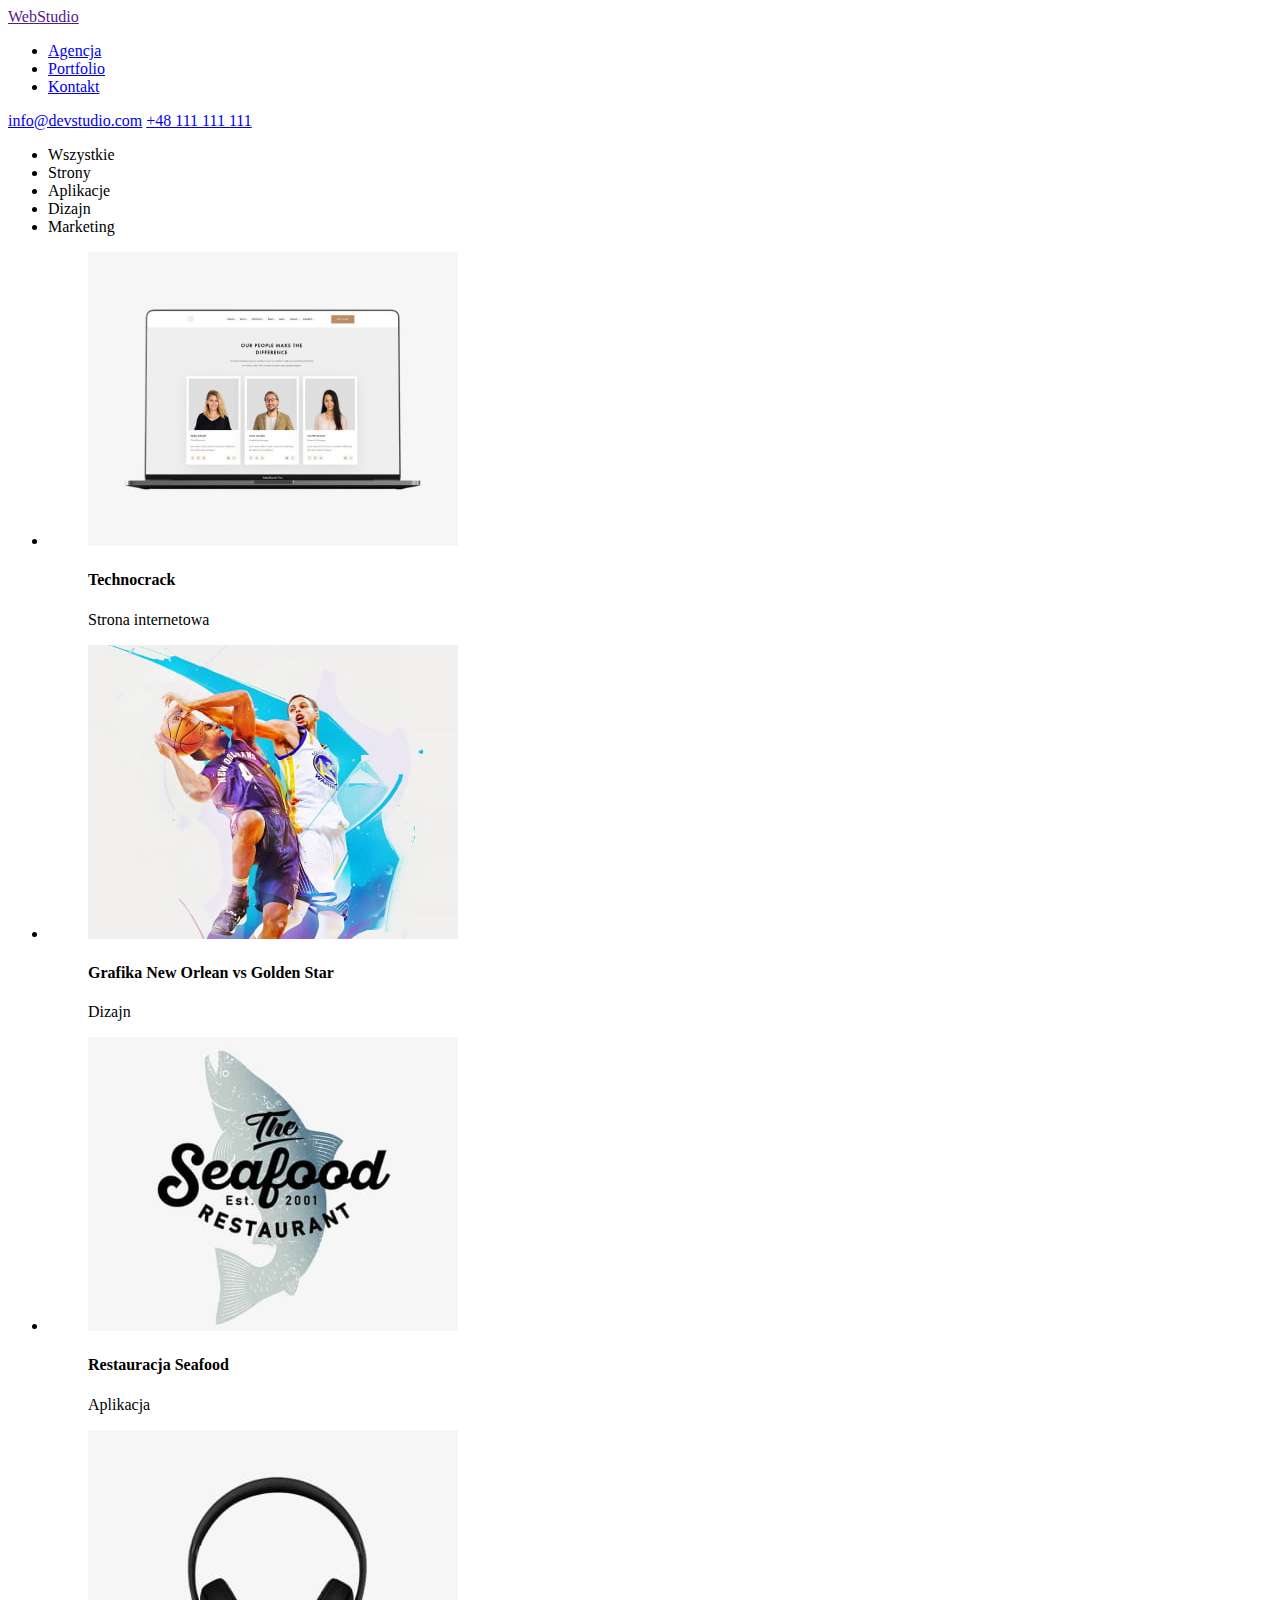
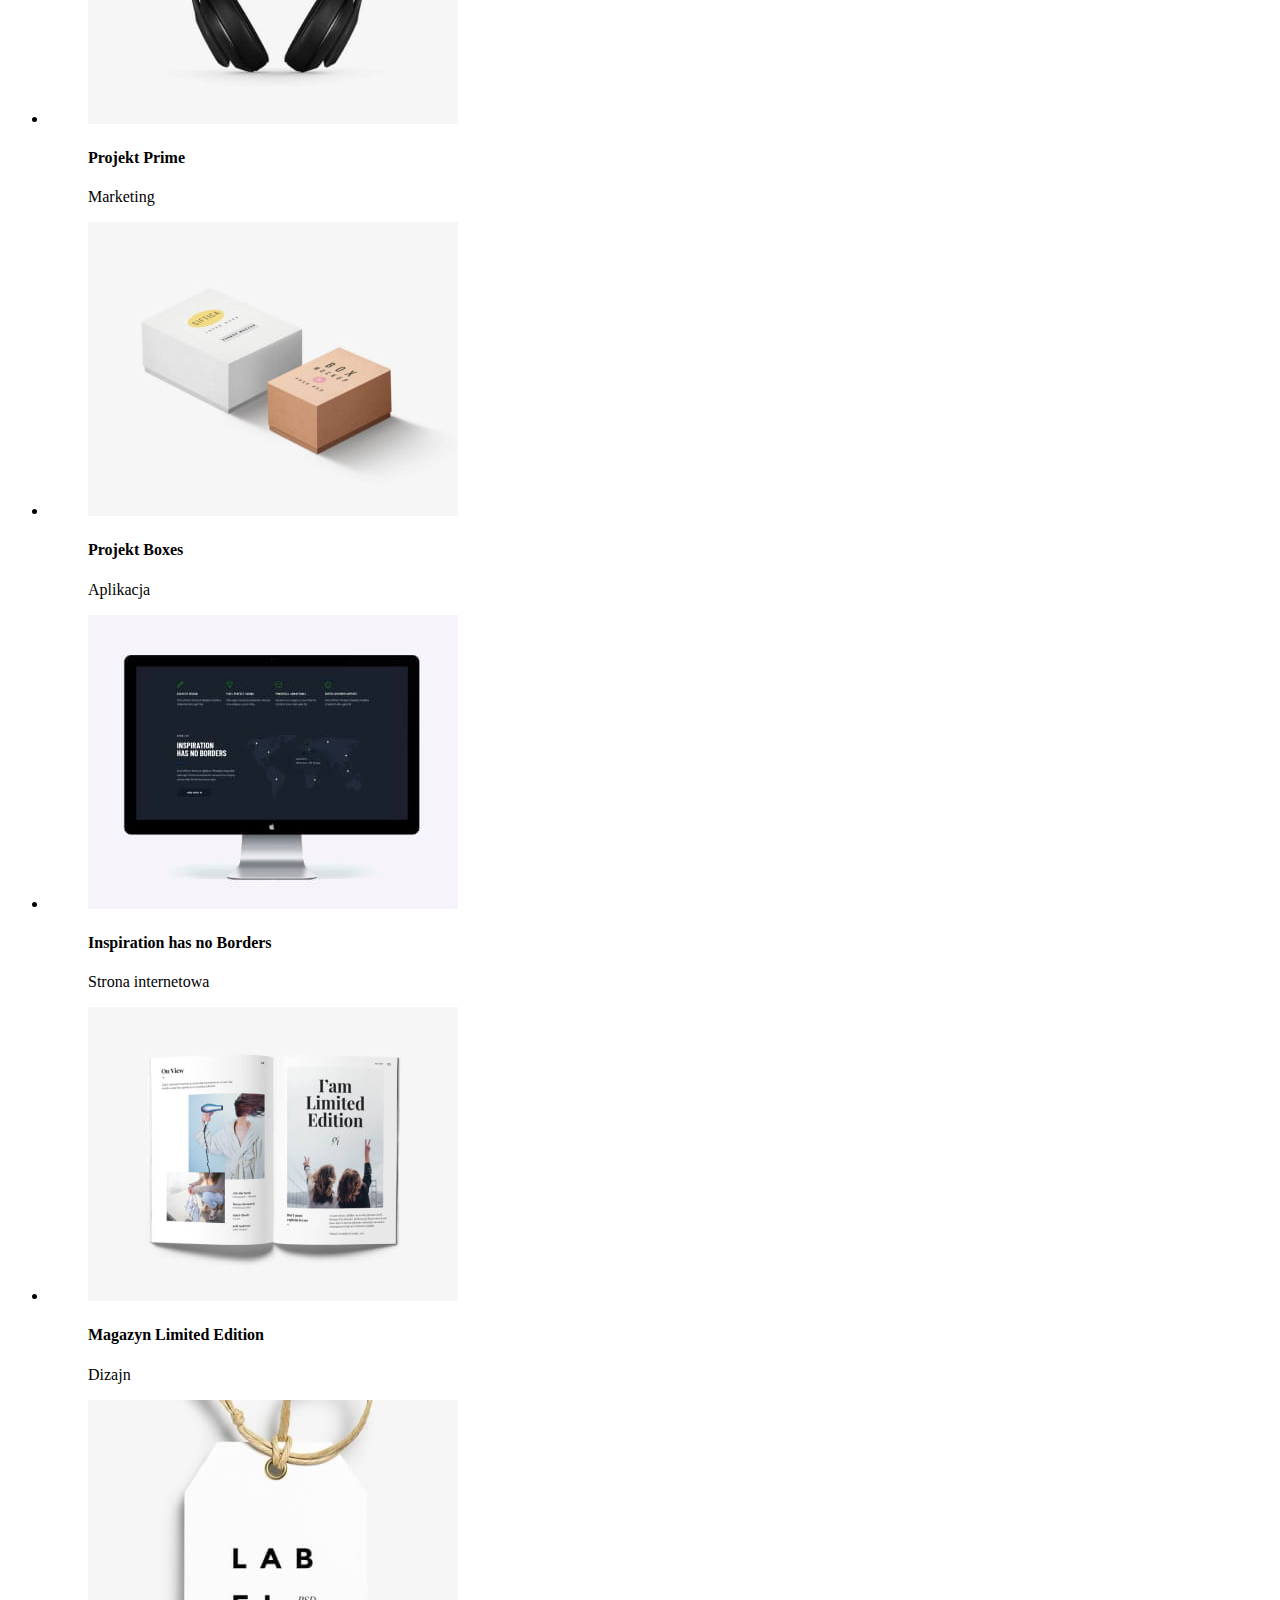
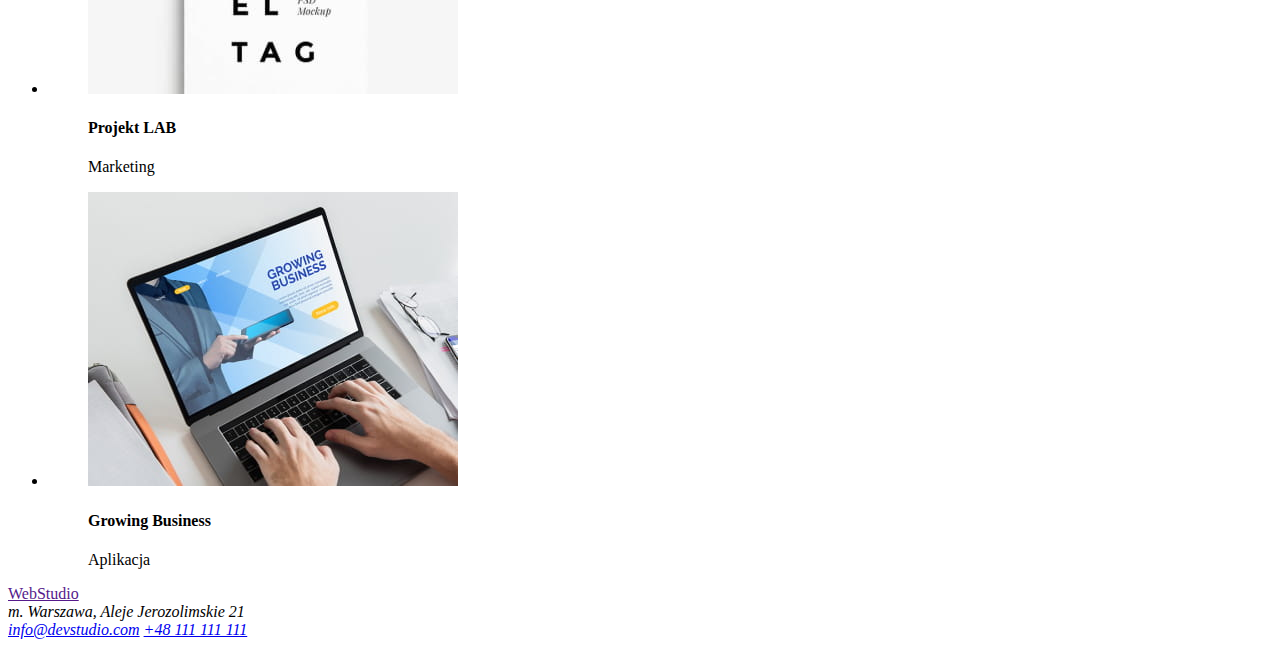
==== portfolio.html @ 69a2e6ab "HTML" ====
<!DOCTYPE html>
<html lang="en">
  <head>
    <meta charset="UTF-8" />
    <meta http-equiv="X-UA-Compatible" content="IE=edge" />
    <meta name="viewport" content="width=device-width, initial-scale=1.0" />
    <title>Document</title>
  </head>
  <body>
    <header>
      <a href="">WebStudio</a>
      <nav>
        <ul>
          <li><a href="/Agencja">Agencja</a></li>
          <li><a href="/Portfolio">Portfolio</a></li>
          <li><a href="/Kontakt">Kontakt</a></li>
        </ul>
      </nav>
      <a href="mailto:info@devstudio.com">info@devstudio.com</a>
      <a href="tel:+48111111111">+48 111 111 111</a>
    </header>
    <main>
      <section>
        <ul>
          <li>Wszystkie</li>
          <li>Strony</li>
          <li>Aplikacje</li>
          <li>Dizajn</li>
          <li>Marketing</li>
        </ul>
      </section>

      <section>
        <ul>
          <li>
            <figure>
              <img
                src="images/technocrack.jpg"
                alt="laptop na którym wyświetlone są zdjęcia trzech pracwników"
                width="370"
                height="294"
              />
              <figcaption>
                <h4>Technocrack</h4>
                Strona internetowa
              </figcaption>
            </figure>
          </li>
          <li>
            <figure>
              <img
                src="images/neworlean.jpg"
                alt="dwóch mężczyzn rywalizuje o piłkę do koszykówki"
                width="370"
                height="294"
              />
              <figcaption>
                <h4>Grafika New Orlean vs Golden Star</h4>
                Dizajn
              </figcaption>
            </figure>
          </li>

          <li>
            <figure>
              <img
                src="images/restauracjeseefood.jpg"
                alt="logo restauracji z owocami morza"
                width="370"
                height="294"
              />

              <figcaption>
                <h4>Restauracja Seafood</h4>
                Aplikacja
              </figcaption>
            </figure>
          </li>
          <li>
            <figure>
              <img
                src="images/projektprime.jpg"
                alt="słuchawki czarne nauszne"
                width="370"
                height="294"
              />
              <figcaption>
                <h4>Projekt Prime</h4>
                Marketing
              </figcaption>
            </figure>
          </li>
          <li>
            <figure>
              <img
                src="images/projektboxes.jpg"
                alt="dwa pudełka, jedno beżowe, drugie białe"
                width="370"
                height="294"
              />
              <figcaption>
                <h4>Projekt Boxes</h4>
                Aplikacja
              </figcaption>
            </figure>
          </li>
          <li>
            <figure>
              <img
                src="images/inspirationhasnoborderes.jpg"
                alt="czarny monitor z wyśietloną mapą świata"
                width="370"
                height="294"
              />
              <figcaption>
                <h4>Inspiration has no Borders</h4>
                Strona internetowa
              </figcaption>
            </figure>
          </li>
          <li>
            <figure>
              <img
                src="images/magazynlimitededition.jpg"
                alt="magazyn"
                width="370"
                height="294"
              />
              <figcaption>
                <h4>Magazyn Limited Edition</h4>
                Dizajn
              </figcaption>
            </figure>
          </li>
          <li>
            <figure>
              <img
                src="images/proektlab.jpg"
                alt="zawieszka LAB"
                width="370"
                height="294"
              />
              <figcaption>
                <h4>Projekt LAB</h4>
                Marketing
              </figcaption>
            </figure>
          </li>
          <li>
            <figure>
              <img
                src="images/growingbusiness.jpg"
                alt="osoba piszę na laptopie"
                width="370"
                height="294"
              />
              <figcaption>
                <h4>Growing Business</h4>
                Aplikacja
              </figcaption>
            </figure>
          </li>
        </ul>
      </section>
    </main>

    <footer>
      <a href="">WebStudio</a>
      <address>m. Warszawa, Aleje Jerozolimskie 21</address>
      <address>
        <a href="mailto:info@devstudio.com">info@devstudio.com</a>
        <a href="tel:+48111111111">+48 111 111 111</a>
      </address>
    </footer>
  </body>
</html>
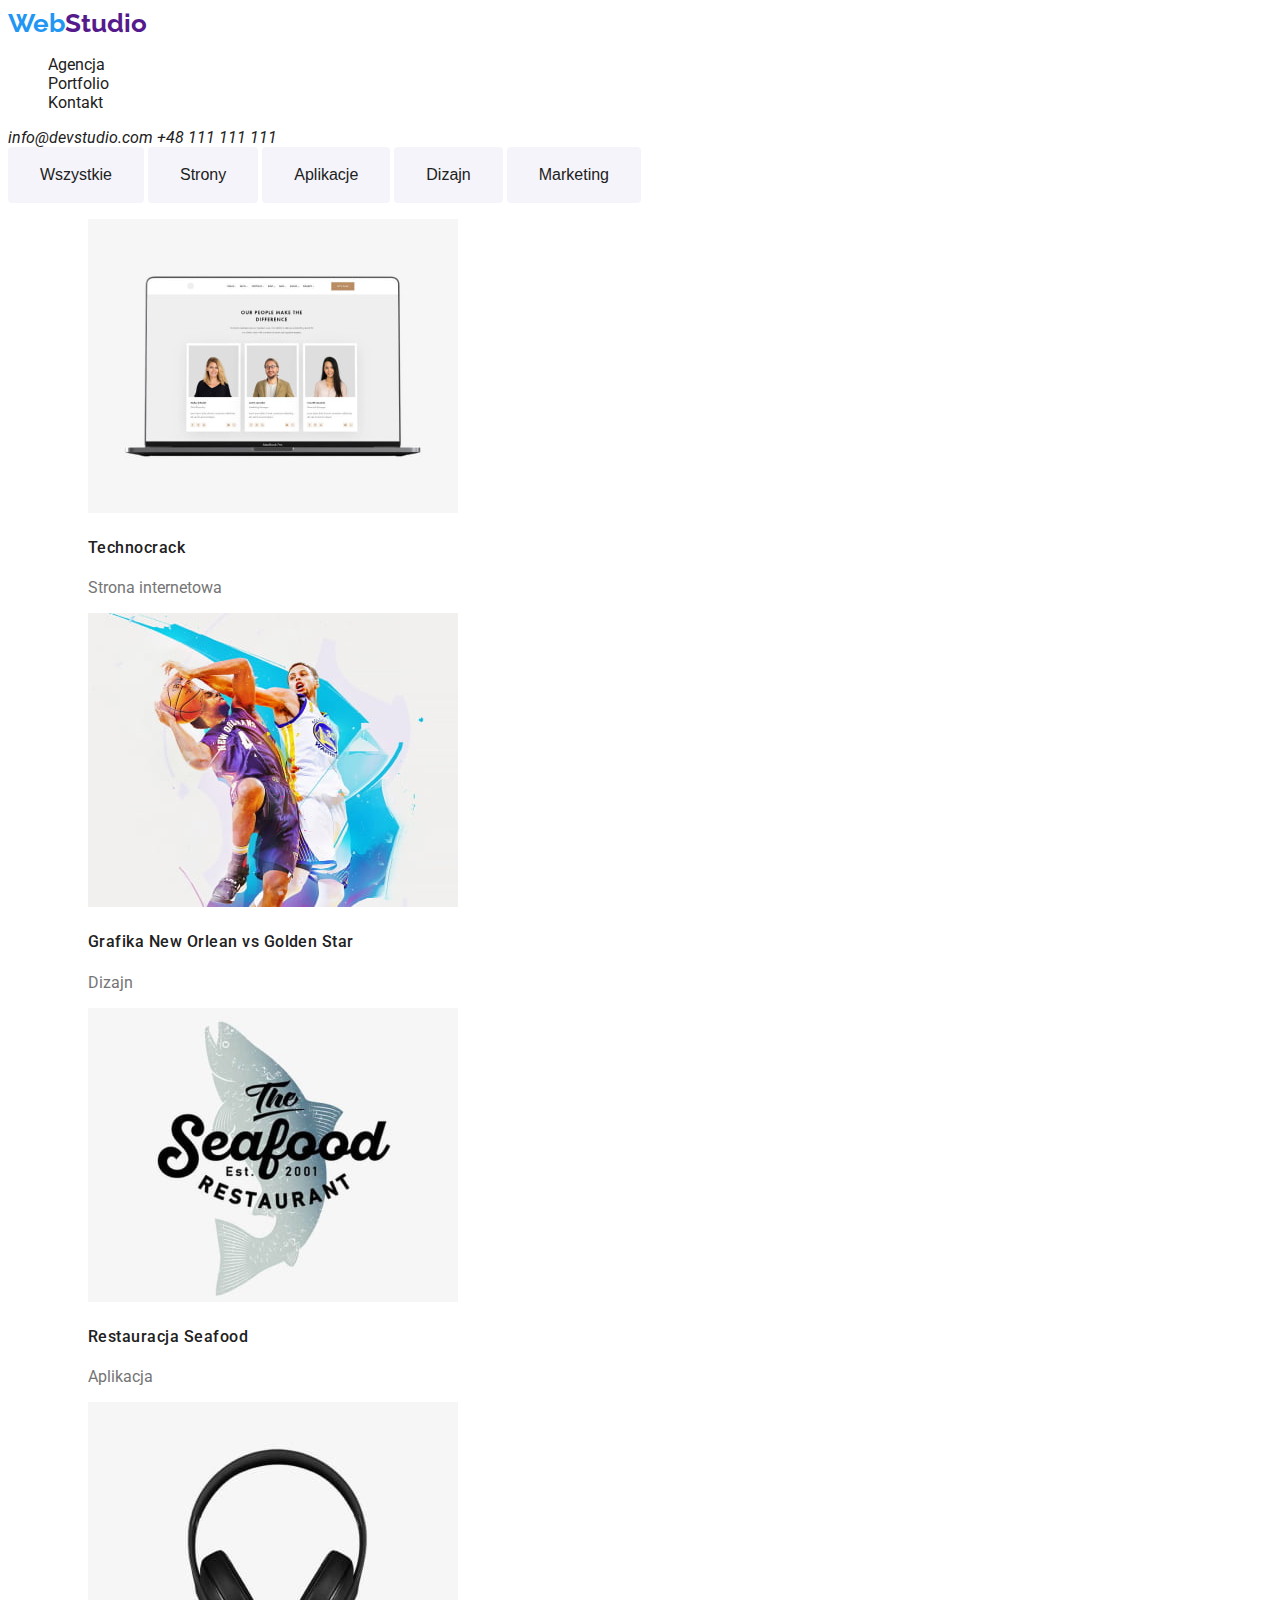
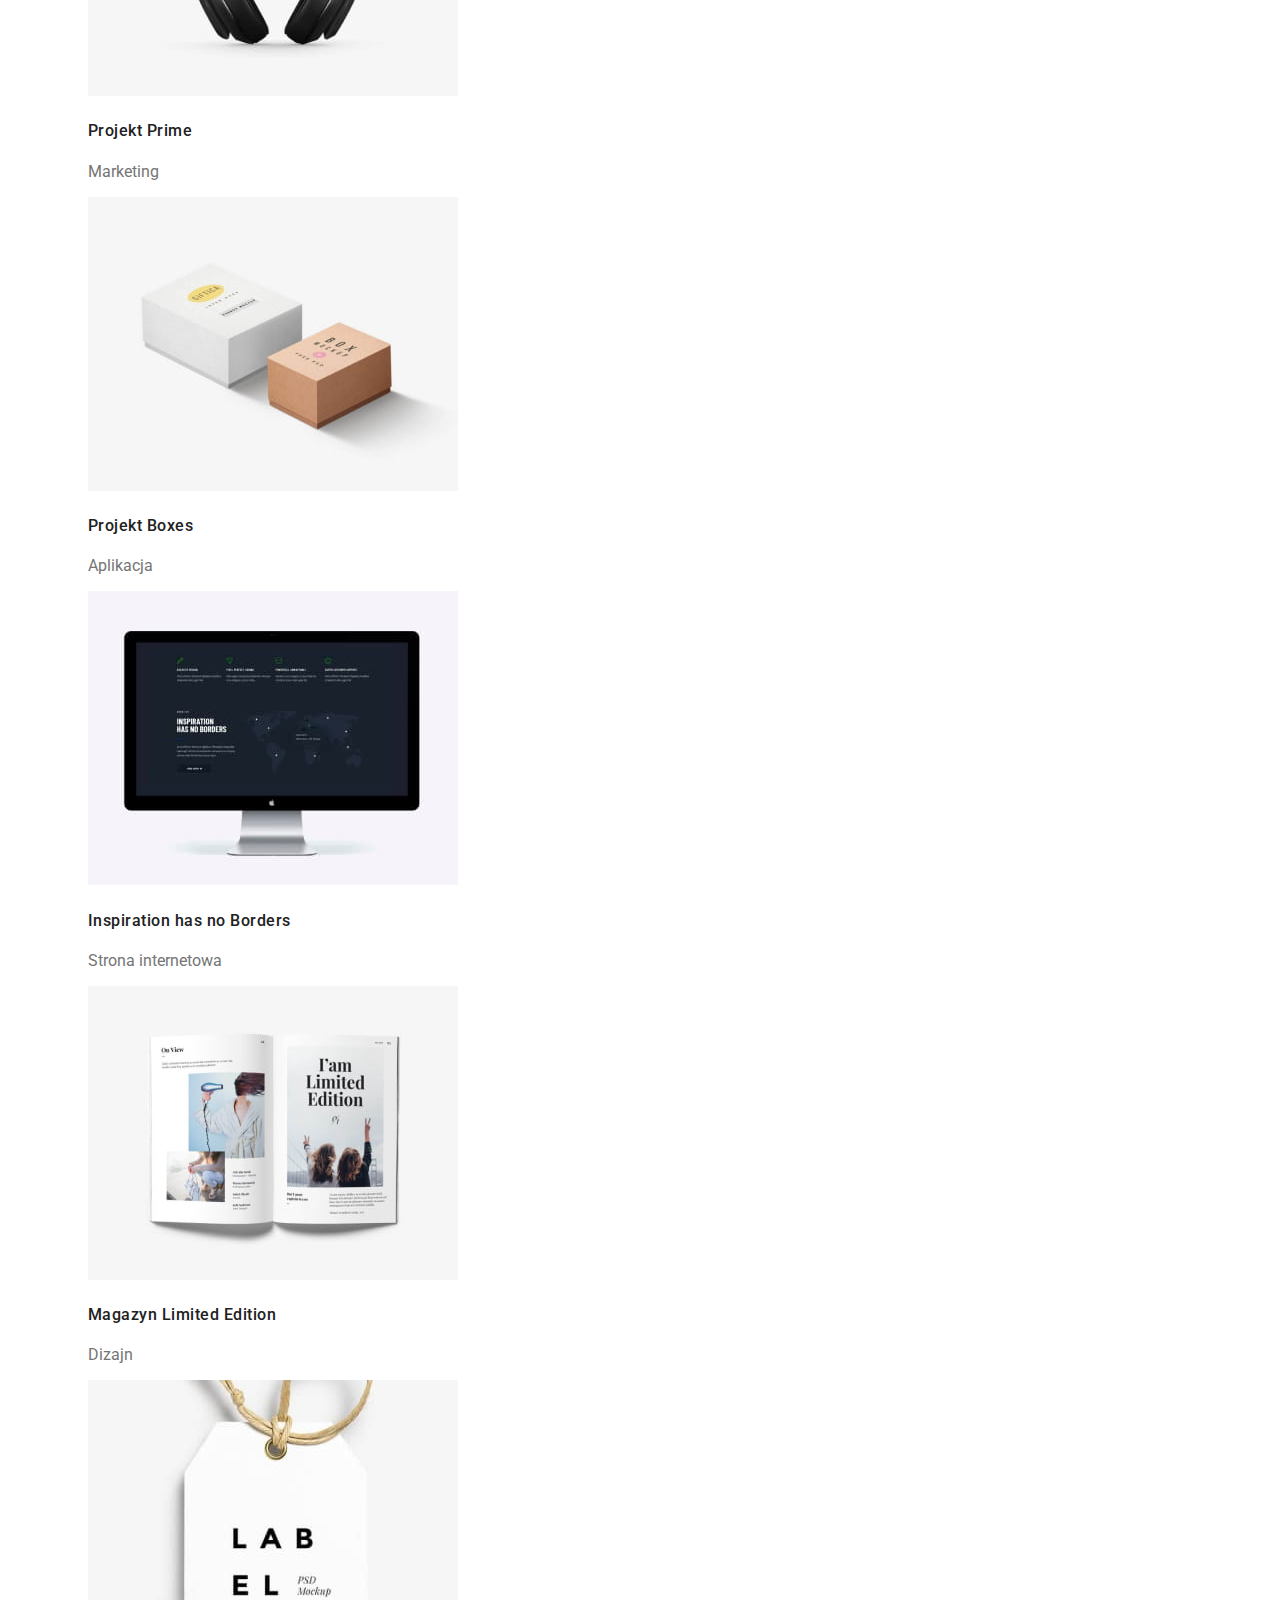
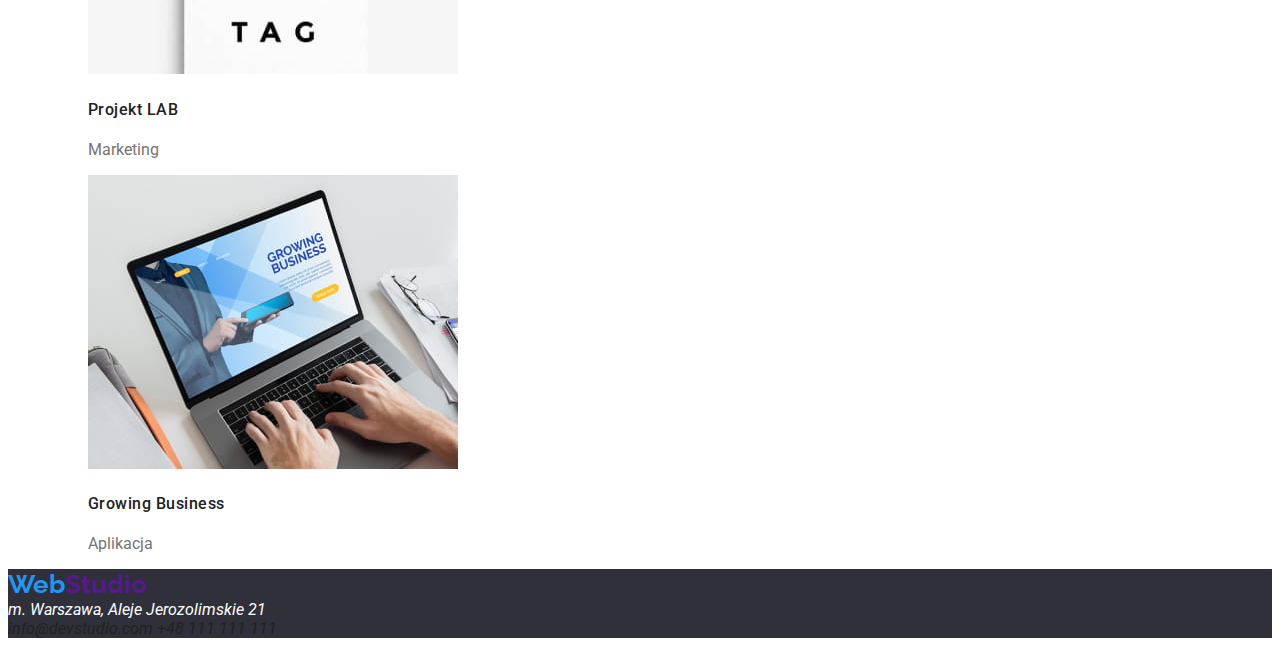
==== commit 0d74b596: "css version one" ====
--- a/portfolio.html
+++ b/portfolio.html
@@ -4,30 +4,35 @@
     <meta charset="UTF-8" />
     <meta http-equiv="X-UA-Compatible" content="IE=edge" />
     <meta name="viewport" content="width=device-width, initial-scale=1.0" />
+    <link
+      href="https://fonts.googleapis.com/css2?family=Raleway:wght@700&family=Roboto:wght@400;500;700;900&display=swap"
+      rel="stylesheet"
+    />
+    <link rel="stylesheet" href="./css/styles.css" />
     <title>Document</title>
   </head>
   <body>
     <header>
-      <a href="">WebStudio</a>
+      <a href="" class="webstudio"><span class="blue">Web</span>Studio</a>
       <nav>
         <ul>
-          <li><a href="/Agencja">Agencja</a></li>
-          <li><a href="/Portfolio">Portfolio</a></li>
-          <li><a href="/Kontakt">Kontakt</a></li>
+          <li><a class="link" href="index.html">Agencja</a></li>
+          <li><a class="link" href="portfolio.html">Portfolio</a></li>
+          <li><a class="link" href="/Kontakt">Kontakt</a></li>
         </ul>
       </nav>
-      <a href="mailto:info@devstudio.com">info@devstudio.com</a>
-      <a href="tel:+48111111111">+48 111 111 111</a>
+      <address>
+        <a class="link" href="mailto:info@devstudio.com">info@devstudio.com</a>
+        <a class="link" href="tel:+48111111111">+48 111 111 111</a>
+      </address>
     </header>
     <main>
       <section>
-        <ul>
-          <li>Wszystkie</li>
-          <li>Strony</li>
-          <li>Aplikacje</li>
-          <li>Dizajn</li>
-          <li>Marketing</li>
-        </ul>
+        <button class="button" type="button">Wszystkie</button>
+        <button class="button" type="button">Strony</button>
+        <button class="button" type="button">Aplikacje</button>
+        <button class="button" type="button">Dizajn</button>
+        <button class="button" type="button">Marketing</button>
       </section>
 
       <section>
@@ -164,12 +169,12 @@
       </section>
     </main>
 
-    <footer>
-      <a href="">WebStudio</a>
+    <footer class="background-text, social-links">
+      <a href="" class="webstudio"><span class="blue">Web</span>Studio</a>
       <address>m. Warszawa, Aleje Jerozolimskie 21</address>
       <address>
-        <a href="mailto:info@devstudio.com">info@devstudio.com</a>
-        <a href="tel:+48111111111">+48 111 111 111</a>
+        <a class="link" href="mailto:info@devstudio.com">info@devstudio.com</a>
+        <a class="link" href="tel:+48111111111">+48 111 111 111</a>
       </address>
     </footer>
   </body>
--- a/css/styles.css
+++ b/css/styles.css
@@ -0,0 +1,123 @@
+body {
+  font-family: "Roboto", "Raleway", sans-serif;
+  color: #212121;
+}
+.button {
+  background-color: #f5f4fa;
+  color: #212121;
+  font-size: 16px;
+  font-weight: 500;
+  border: none;
+  padding: 15px 32px;
+  text-align: center;
+  cursor: pointer;
+  background: #f5f4fa;
+  border-radius: 4px;
+  line-height: 1.6;
+}
+.button:hover {
+  background-color: #2196f3;
+  color: #ffffff;
+  background: #2196f3;
+  box-shadow: 0px 3px 1px rgba(0, 0, 0, 0.1), 0px 1px 2px rgba(0, 0, 0, 0.08),
+    0px 2px 2px rgba(0, 0, 0, 0.12);
+  border-radius: 4px;
+}
+
+.onebutton > .button {
+  font-weight: 700;
+  line-height: 1.87;
+}
+
+ul {
+  list-style-type: none;
+}
+
+.blue {
+  color: #2196f3;
+}
+
+footer {
+  background-color: #2f303a;
+  color: #ffffff;
+}
+
+h1 {
+  font-weight: 900;
+  font-size: 44px;
+  line-height: 60px;
+  text-align: center;
+  letter-spacing: 0.06em;
+  text-transform: uppercase;
+  color: #ffffff;
+  background-color: #2f303a;
+}
+h2 {
+  font-weight: 700;
+  font-size: 36px;
+  line-height: 42/36;
+  text-align: center;
+  letter-spacing: 0.03em;
+}
+
+h5 {
+  font-weight: 700;
+  font-size: 14px;
+  line-height: 16/14;
+  letter-spacing: 0.03em;
+  text-transform: uppercase;
+}
+a {
+  text-decoration: none;
+  width: 110px;
+  height: 16px;
+}
+
+p {
+  font-size: 14px;
+  line-height: 24/14;
+  color: #757575;
+}
+
+figcaption {
+  font-size: 16px;
+  line-height: 19/16;
+  color: #757575;
+}
+
+h4 {
+  font-weight: 500;
+  font-size: 16px;
+  line-height: 19/16;
+  letter-spacing: 0.03em;
+
+  color: #212121;
+}
+
+.link {
+  color: #212121;
+}
+.social-links {
+  color: #ffffff;
+}
+.link:hover {
+  color: #2196f3;
+}
+
+.social-links .link:hover,
+.social-links .link:focus {
+  color: #2196f3;
+}
+
+.webstudio {
+  font-family: "Raleway";
+  font-style: normal;
+  font-weight: 700;
+  font-size: 26px;
+  line-height: 31px;
+}
+
+address a {
+  margin: inherit;
+  color: #757575;
+}
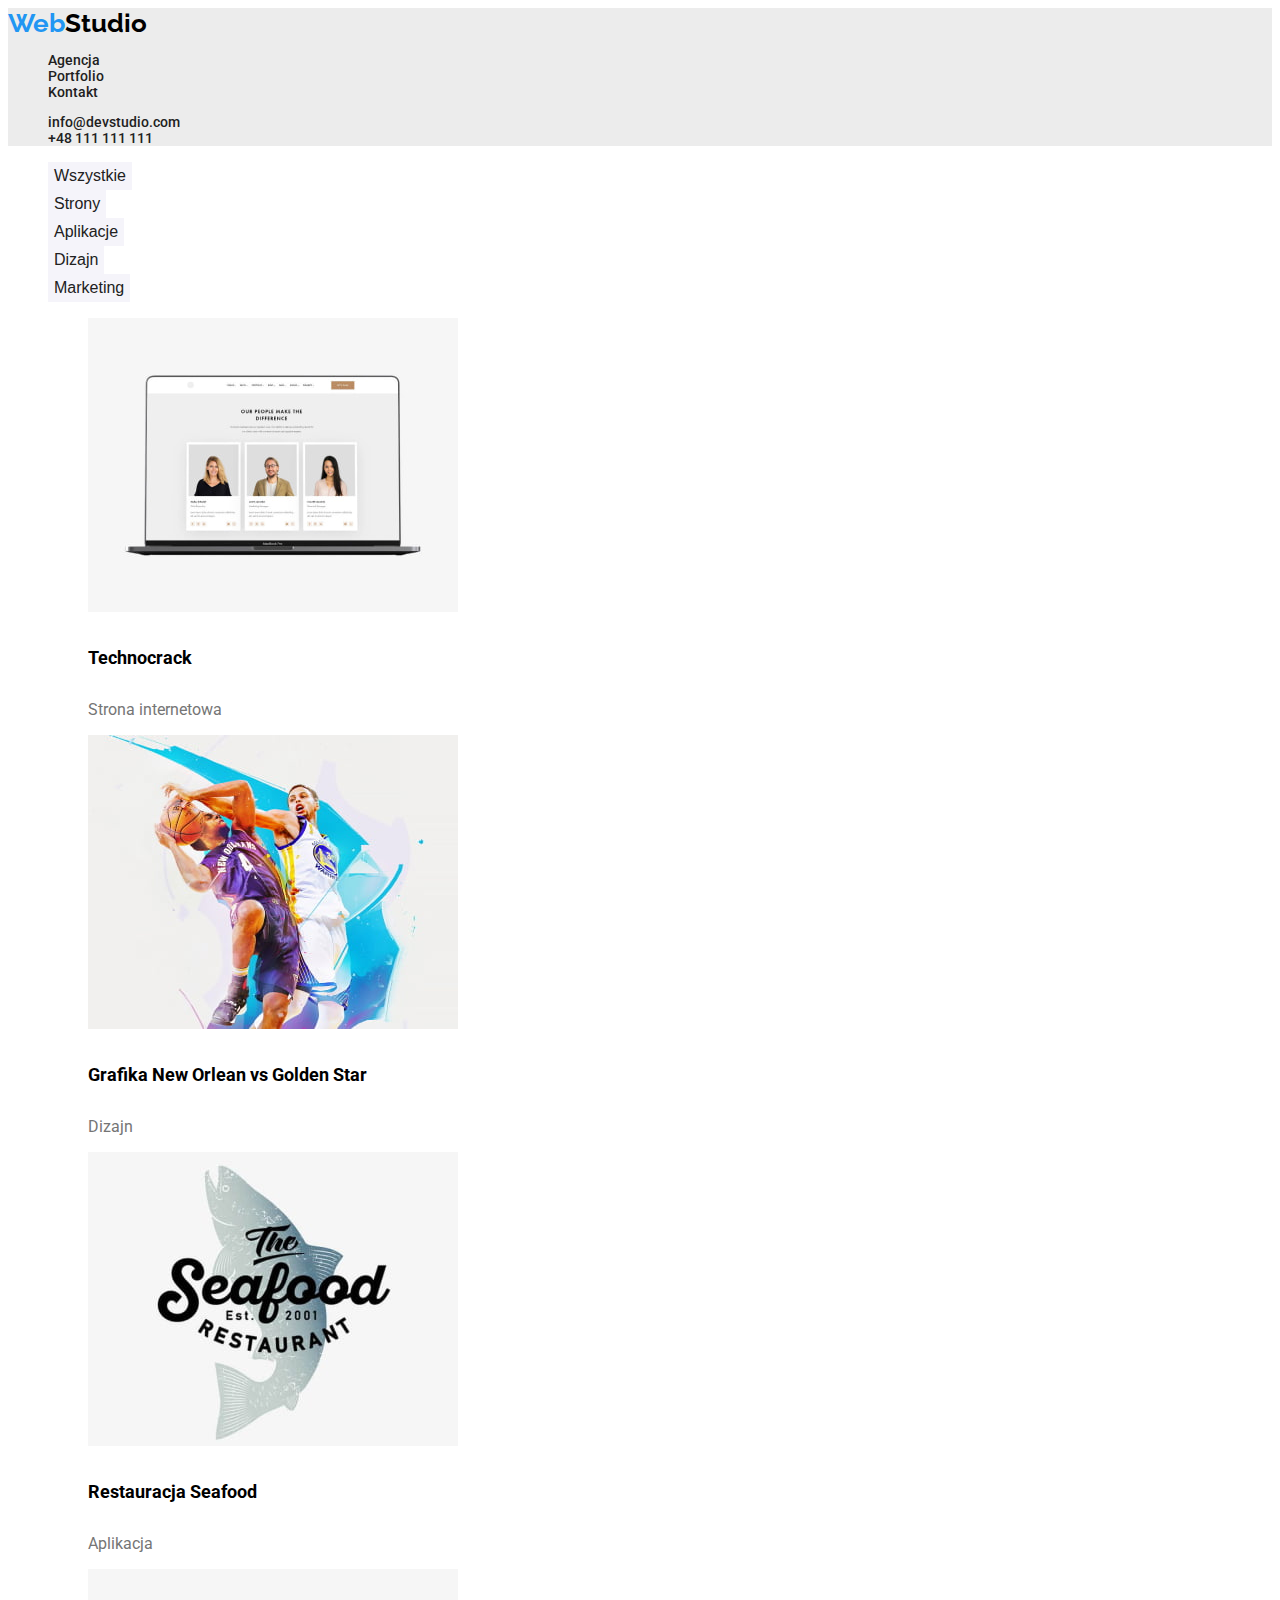
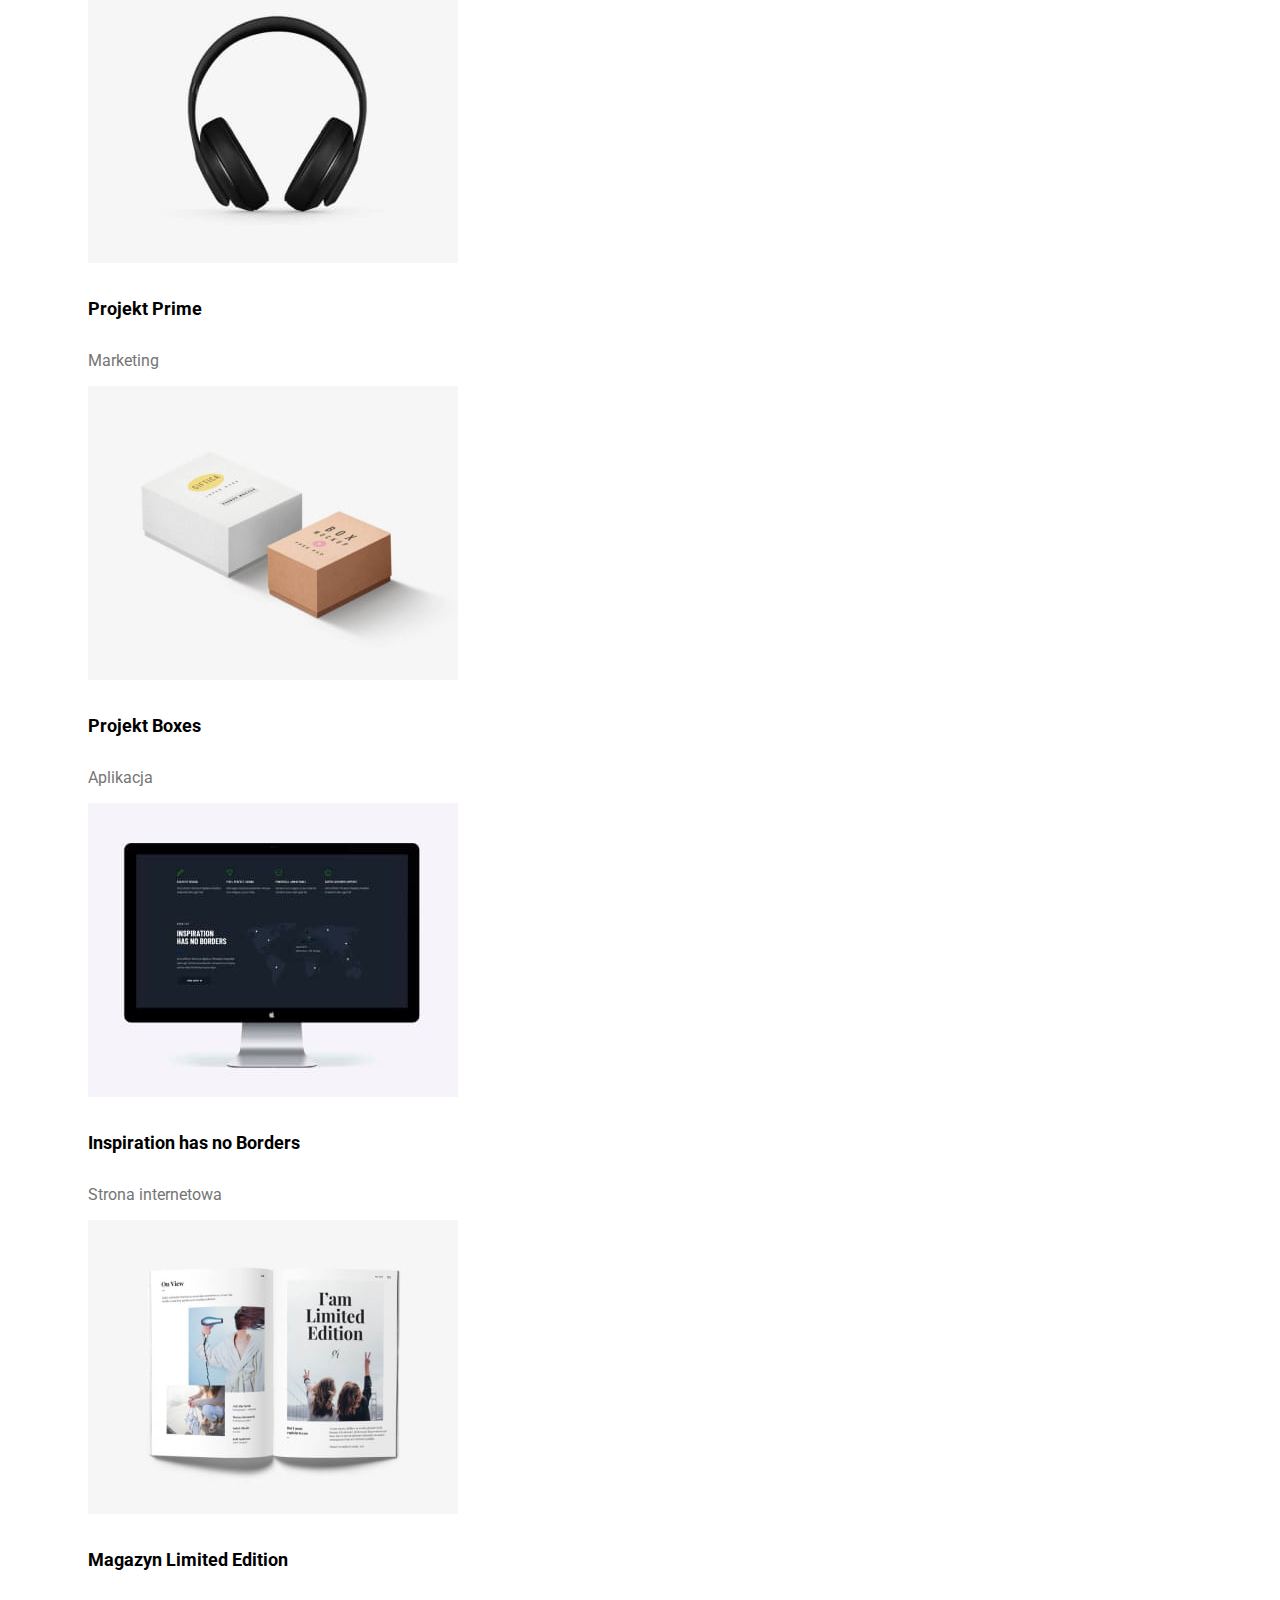
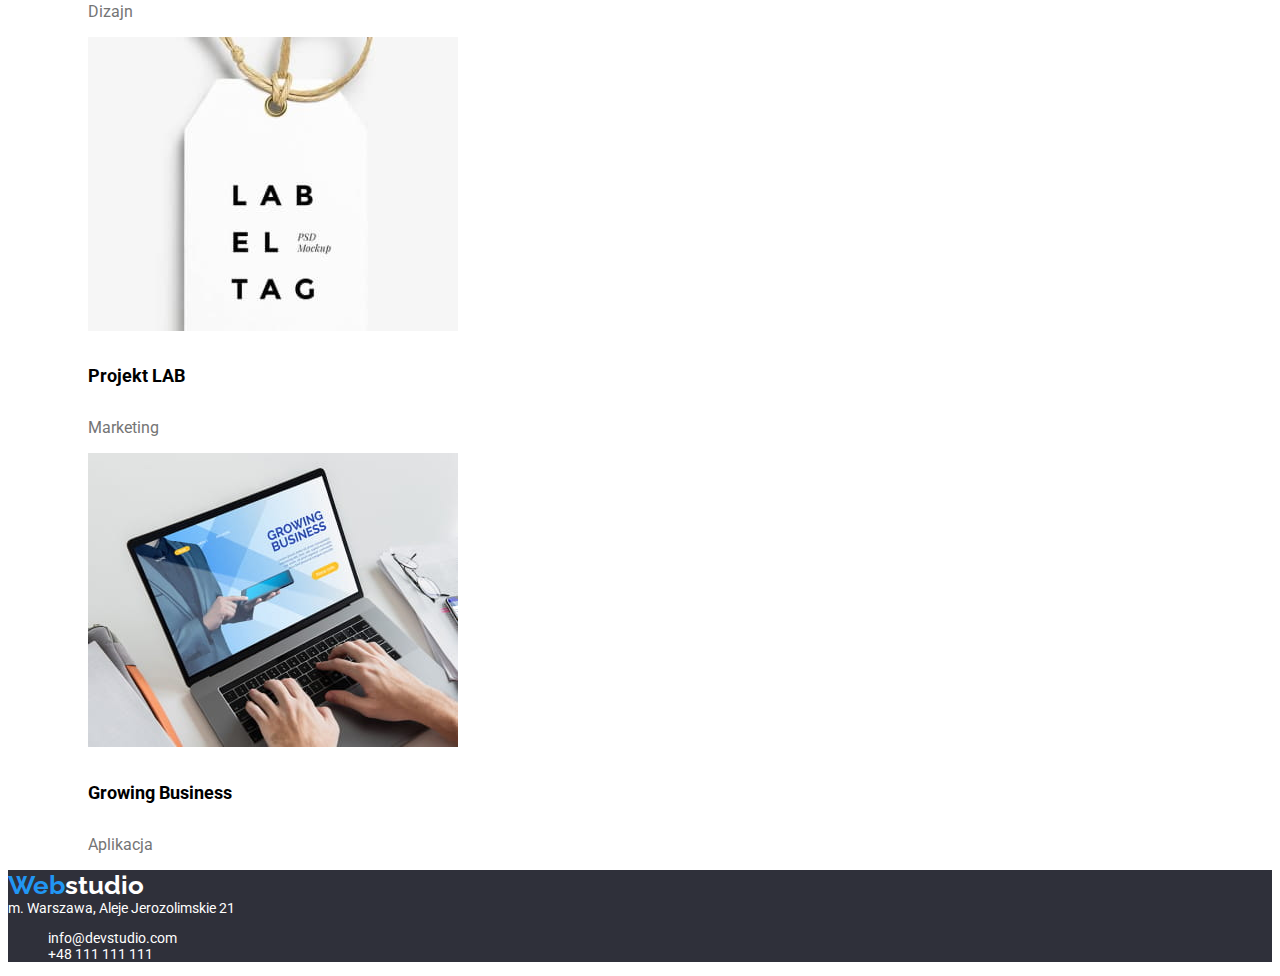
==== commit c4991980: "css version two" ====
--- a/portfolio.html
+++ b/portfolio.html
@@ -12,156 +12,168 @@
     <title>Document</title>
   </head>
   <body>
-    <header>
-      <a href="" class="webstudio"><span class="blue">Web</span>Studio</a>
+    <header class="header">
+      <a class="header-logo" href="index.html"><span> Web</span>Studio</a>
       <nav>
-        <ul>
-          <li><a class="link" href="index.html">Agencja</a></li>
-          <li><a class="link" href="portfolio.html">Portfolio</a></li>
-          <li><a class="link" href="/Kontakt">Kontakt</a></li>
+        <ul class="header-link">
+          <li><a class="header-link" href="">Agencja</a></li>
+          <li><a class="header-link" href="portfolio.html">Portfolio</a></li>
+          <li><a class="header-link" href="">Kontakt</a></li>
         </ul>
       </nav>
       <address>
-        <a class="link" href="mailto:info@devstudio.com">info@devstudio.com</a>
-        <a class="link" href="tel:+48111111111">+48 111 111 111</a>
+        <ul class="header-link">
+          <li>
+            <a class="header-link" href="mailto:info@devstudio.com"
+              >info@devstudio.com</a
+            >
+          </li>
+          <li>
+            <a class="header-link" href="tel:+48111111111">+48 111 111 111</a>
+          </li>
+        </ul>
       </address>
     </header>
     <main>
       <section>
-        <button class="button" type="button">Wszystkie</button>
-        <button class="button" type="button">Strony</button>
-        <button class="button" type="button">Aplikacje</button>
-        <button class="button" type="button">Dizajn</button>
-        <button class="button" type="button">Marketing</button>
+        <ul class="button-item-list">
+          <li><button class="button-item" type="button">Wszystkie</button></li>
+          <li><button class="button-item" type="button">Strony</button></li>
+          <li><button class="button-item" type="button">Aplikacje</button></li>
+          <li><button class="button-item" type="button">Dizajn</button></li>
+          <li><button class="button-item" type="button">Marketing</button></li>
+        </ul>
       </section>
 
-      <section>
-        <ul>
-          <li>
-            <figure>
-              <img
-                src="images/technocrack.jpg"
+      <section class="solutions">
+        <ul class="solutions-list">
+          <li>
+            <figure>
+              <img
+                src="images/solution1.jpg"
                 alt="laptop na którym wyświetlone są zdjęcia trzech pracwników"
                 width="370"
                 height="294"
               />
               <figcaption>
-                <h4>Technocrack</h4>
-                Strona internetowa
-              </figcaption>
-            </figure>
-          </li>
-          <li>
-            <figure>
-              <img
-                src="images/neworlean.jpg"
+                <h4 class="solutions-title">Technocrack</h4>
+                <p class="solutions-text">Strona internetowa</p>
+              </figcaption>
+            </figure>
+          </li>
+          <li>
+            <figure>
+              <img
+                src="images/solution2.jpg"
                 alt="dwóch mężczyzn rywalizuje o piłkę do koszykówki"
                 width="370"
                 height="294"
               />
               <figcaption>
-                <h4>Grafika New Orlean vs Golden Star</h4>
-                Dizajn
-              </figcaption>
-            </figure>
-          </li>
-
-          <li>
-            <figure>
-              <img
-                src="images/restauracjeseefood.jpg"
+                <h4 class="solutions-title">
+                  Grafika New Orlean vs Golden Star
+                </h4>
+                <p class="solutions-text">Dizajn</p>
+              </figcaption>
+            </figure>
+          </li>
+
+          <li>
+            <figure>
+              <img
+                src="images/solution3.jpg"
                 alt="logo restauracji z owocami morza"
                 width="370"
                 height="294"
               />
 
               <figcaption>
-                <h4>Restauracja Seafood</h4>
-                Aplikacja
-              </figcaption>
-            </figure>
-          </li>
-          <li>
-            <figure>
-              <img
-                src="images/projektprime.jpg"
+                <h4 class="solutions-title">Restauracja Seafood</h4>
+                <p class="solutions-text">Aplikacja</p>
+              </figcaption>
+            </figure>
+          </li>
+          <li>
+            <figure>
+              <img
+                src="images/solution4.jpg"
                 alt="słuchawki czarne nauszne"
                 width="370"
                 height="294"
               />
               <figcaption>
-                <h4>Projekt Prime</h4>
-                Marketing
-              </figcaption>
-            </figure>
-          </li>
-          <li>
-            <figure>
-              <img
-                src="images/projektboxes.jpg"
+                <h4 class="solutions-title">Projekt Prime</h4>
+                <p class="solutions-text">Marketing</p>
+              </figcaption>
+            </figure>
+          </li>
+          <li>
+            <figure>
+              <img
+                src="images/solution5.jpg"
                 alt="dwa pudełka, jedno beżowe, drugie białe"
                 width="370"
                 height="294"
               />
               <figcaption>
-                <h4>Projekt Boxes</h4>
-                Aplikacja
-              </figcaption>
-            </figure>
-          </li>
-          <li>
-            <figure>
-              <img
-                src="images/inspirationhasnoborderes.jpg"
+                <h4 class="solutions-title">Projekt Boxes</h4>
+                <p class="solutions-text">Aplikacja</p>
+              </figcaption>
+            </figure>
+          </li>
+          <li>
+            <figure>
+              <img
+                src="images/solution6.jpg"
                 alt="czarny monitor z wyśietloną mapą świata"
                 width="370"
                 height="294"
               />
               <figcaption>
-                <h4>Inspiration has no Borders</h4>
-                Strona internetowa
-              </figcaption>
-            </figure>
-          </li>
-          <li>
-            <figure>
-              <img
-                src="images/magazynlimitededition.jpg"
+                <h4 class="solutions-title">Inspiration has no Borders</h4>
+                <p class="solutions-text">Strona internetowa</p>
+              </figcaption>
+            </figure>
+          </li>
+          <li>
+            <figure>
+              <img
+                src="images/solution7.jpg"
                 alt="magazyn"
                 width="370"
                 height="294"
               />
               <figcaption>
-                <h4>Magazyn Limited Edition</h4>
-                Dizajn
-              </figcaption>
-            </figure>
-          </li>
-          <li>
-            <figure>
-              <img
-                src="images/proektlab.jpg"
+                <h4 class="solutions-title">Magazyn Limited Edition</h4>
+                <p class="solutions-text">Dizajn</p>
+              </figcaption>
+            </figure>
+          </li>
+          <li>
+            <figure>
+              <img
+                src="images/solution8.jpg"
                 alt="zawieszka LAB"
                 width="370"
                 height="294"
               />
               <figcaption>
-                <h4>Projekt LAB</h4>
-                Marketing
-              </figcaption>
-            </figure>
-          </li>
-          <li>
-            <figure>
-              <img
-                src="images/growingbusiness.jpg"
+                <h4 class="solutions-title">Projekt LAB</h4>
+                <p class="solutions-text">Marketing</p>
+              </figcaption>
+            </figure>
+          </li>
+          <li>
+            <figure>
+              <img
+                src="images/solution9.jpg"
                 alt="osoba piszę na laptopie"
                 width="370"
                 height="294"
               />
               <figcaption>
-                <h4>Growing Business</h4>
-                Aplikacja
+                <h4 class="solutions-title">Growing Business</h4>
+                <p class="solutions-text">Aplikacja</p>
               </figcaption>
             </figure>
           </li>
@@ -169,12 +181,20 @@
       </section>
     </main>
 
-    <footer class="background-text, social-links">
-      <a href="" class="webstudio"><span class="blue">Web</span>Studio</a>
-      <address>m. Warszawa, Aleje Jerozolimskie 21</address>
+    <footer class="footer">
+      <a class="footer-logo" href="/index.html"><span>Web</span>studio</a>
+      <address class="footer-text">m. Warszawa, Aleje Jerozolimskie 21</address>
       <address>
-        <a class="link" href="mailto:info@devstudio.com">info@devstudio.com</a>
-        <a class="link" href="tel:+48111111111">+48 111 111 111</a>
+        <ul class="footer-link">
+          <li>
+            <a class="footer-link" href="mailto:info@devstudio.com"
+              >info@devstudio.com</a
+            >
+          </li>
+          <li>
+            <a class="footer-link" href="tel:+48111111111">+48 111 111 111</a>
+          </li>
+        </ul>
       </address>
     </footer>
   </body>
--- a/css/styles.css
+++ b/css/styles.css
@@ -1,123 +1,180 @@
 body {
   font-family: "Roboto", "Raleway", sans-serif;
-  color: #212121;
 }
-.button {
-  background-color: #f5f4fa;
-  color: #212121;
-  font-size: 16px;
-  font-weight: 500;
-  border: none;
-  padding: 15px 32px;
-  text-align: center;
-  cursor: pointer;
-  background: #f5f4fa;
-  border-radius: 4px;
-  line-height: 1.6;
-}
-.button:hover {
-  background-color: #2196f3;
-  color: #ffffff;
-  background: #2196f3;
-  box-shadow: 0px 3px 1px rgba(0, 0, 0, 0.1), 0px 1px 2px rgba(0, 0, 0, 0.08),
-    0px 2px 2px rgba(0, 0, 0, 0.12);
-  border-radius: 4px;
+:root {
+  --brand-color: #212121;
 }
 
-.onebutton > .button {
-  font-weight: 700;
-  line-height: 1.87;
+.header {
+  background-color: #ececec;
+  color: var(--brand-color);
 }
 
-ul {
-  list-style-type: none;
+.header-logo {
+  font-family: raleway;
+  font-weight: 700;
+  font-size: 26px;
+  line-height: 1, 19;
+  text-decoration: none;
+  color: #000000;
 }
 
-.blue {
+.header-logo > span {
   color: #2196f3;
 }
 
-footer {
-  background-color: #2f303a;
-  color: #ffffff;
+.header-link {
+  font-style: normal;
+  text-decoration: none;
+  list-style-type: none;
+  font-weight: 500;
+  font-size: 14px;
+  line-height: 1, 14;
+  color: var(--brand-color);
 }
 
-h1 {
+.header-link:focus,
+.header-link:hover {
+  color: #2196f3;
+}
+
+.heading {
+  background-color: #2f303a;
+}
+
+.heading-title {
+  color: #fff;
   font-weight: 900;
   font-size: 44px;
-  line-height: 60px;
-  text-align: center;
-  letter-spacing: 0.06em;
-  text-transform: uppercase;
-  color: #ffffff;
-  background-color: #2f303a;
+  line-height: 1, 36;
 }
-h2 {
+
+.description {
+  background-color: #fff;
+}
+.description-list {
+  list-style-type: none;
+}
+.description-title {
+  font-weight: 700;
+  font-size: 14px;
+  line-height: 1, 14;
+}
+.description-text {
+  font-weight: 400;
+  font-size: 14px;
+  line-height: 1, 71;
+  color: #757575;
+}
+.duties {
+  background-color: #fff;
+}
+.duties-list {
+  list-style-type: none;
+}
+.duties-title {
   font-weight: 700;
   font-size: 36px;
-  line-height: 42/36;
-  text-align: center;
-  letter-spacing: 0.03em;
+  line-height: 1, 17;
 }
 
-h5 {
+.team {
+  background-color: #f5f4fa;
+}
+.team-list {
+  list-style-type: none;
+}
+.team-title {
   font-weight: 700;
-  font-size: 14px;
-  line-height: 16/14;
-  letter-spacing: 0.03em;
-  text-transform: uppercase;
+  font-size: 36px;
+  line-height: 1, 17;
 }
-a {
-  text-decoration: none;
-  width: 110px;
-  height: 16px;
+.team-title-item {
+  font-weight: 500;
+  font-size: 16px;
+  line-height: 1, 19;
 }
-
-p {
-  font-size: 14px;
-  line-height: 24/14;
+.team-text {
+  font-weight: 400;
+  font-size: 16px;
+  line-height: 1, 19;
   color: #757575;
 }
 
-figcaption {
+.button-item {
+  background-color: #f5f4fa;
   font-size: 16px;
-  line-height: 19/16;
+  font-weight: 500;
+  line-height: 1.63;
+  border: none;
+  color: #212121;
+  border: none;
+  cursor: pointer;
+}
+.button-item:hover {
+  background-color: #2196f3;
+  color: #fff;
+}
+.button > .button-item {
+  font-weight: 700;
+  font-size: 16px;
+  line-height: 1, 88;
+  background: #2196f3;
+  color: #fff;
+}
+
+.button-item-list {
+  list-style-type: none;
+}
+.solutions {
+  background-color: #fff;
+}
+.solutions-list {
+  list-style-type: none;
+}
+.solutions-title {
+  font-weight: 700;
+  font-size: 18px;
+  line-height: 2;
+}
+.solutions-text {
+  font-weight: 400;
+  font-size: 16px;
+  line-height: 1, 86;
   color: #757575;
 }
-
-h4 {
-  font-weight: 500;
-  font-size: 16px;
-  line-height: 19/16;
-  letter-spacing: 0.03em;
-
-  color: #212121;
+.footer {
+  background-color: #2f303a;
+  color: #fff;
 }
 
-.link {
-  color: #212121;
+.footer-logo {
+  font-family: raleway;
+  font-weight: 700;
+  font-size: 26px;
+  line-height: 1, 19;
+  text-decoration: none;
+  color: #fff;
 }
-.social-links {
-  color: #ffffff;
-}
-.link:hover {
+.footer-logo > span {
   color: #2196f3;
 }
-
-.social-links .link:hover,
-.social-links .link:focus {
+.footer-link {
+  font-style: normal;
+  font-weight: 400;
+  font-size: 14px;
+  line-height: 1, 71;
+  text-decoration: none;
+  list-style-type: none;
+  color: #fff;
+}
+.footer-text {
+  font-style: normal;
+  font-weight: 400;
+  font-size: 14px;
+  line-height: 1, 71;
+}
+.footer-link:focus,
+.footer-link:hover {
   color: #2196f3;
 }
-
-.webstudio {
-  font-family: "Raleway";
-  font-style: normal;
-  font-weight: 700;
-  font-size: 26px;
-  line-height: 31px;
-}
-
-address a {
-  margin: inherit;
-  color: #757575;
-}
